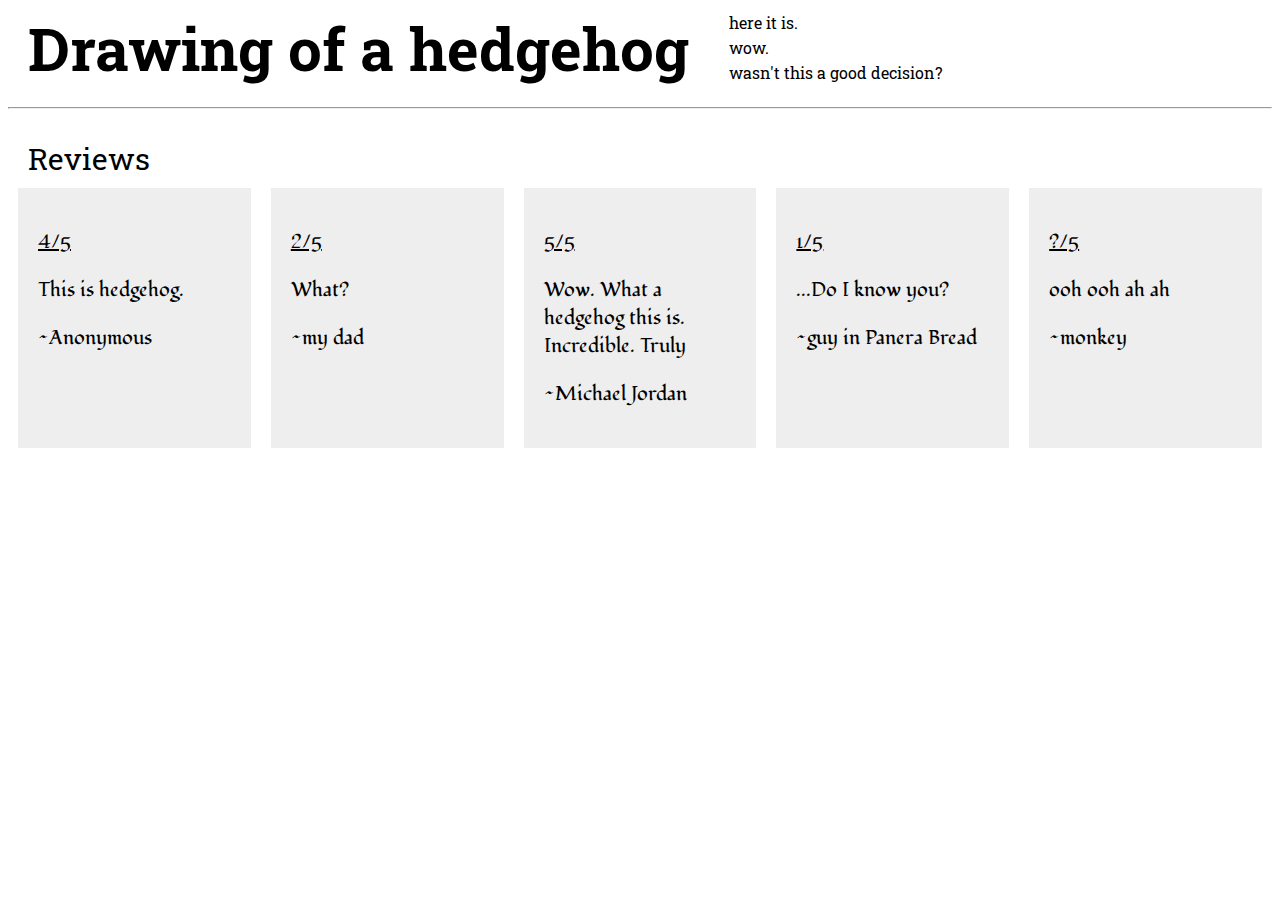
==== page2.html @ f1583b26 "finished" ====
<!DOCTYPE html>
<html lang="en">
  <head>
    <meta charset="utf-8" />
    <meta http-equiv="X-UA-Compatible" content="IE=edge" />
    <meta name="viewport" content="width=device-width, initial-scale=1" />

    <title>Hello!</title>

    <link rel="preconnect" href="https://fonts.gstatic.com">
    <link href="https://fonts.googleapis.com/css2?family=Fondamento:ital@1&family=Roboto+Slab:wght@300&display=swap" rel="stylesheet">
    <link rel="stylesheet" href="style2.css" />
  </head>
  <body>
    
    <img srcset="https://cdn.glitch.com/7d6baa11-d27d-47e9-b9f0-64e1c5e3882c%2Fhedgehog.png?v=1605469157396 1000w,
                 https://cdn.glitch.com/7d6baa11-d27d-47e9-b9f0-64e1c5e3882c%2Fhedgehog_500.png?v=1605470895661 500w"
         sizes="(max-width: 625px) 500px,
                1000px"
         class="hedgehog">
    
    <h1 class = "description">Drawing of a hedgehog</h1>
    <p class="info">here it is.</p>
    <p class="info">wow.</p>
    <p class="info">wasn't this a good decision?</p>
    
    <hr class="cleared">
    
    <p class="reviews-title">
      Reviews
    </p>
    <div class="reviews-container">
      <div class="review">
        <p><u>4/5</u></p>
        <p>This is hedgehog.</p>
        <p>~Anonymous</p>
      </div>
      <div class="review">
        <p><u>2/5</u></p>
        <p>What?</p>
        <p>~my dad</p>
      </div>
      <div class="review">
        <p><u>5/5</u></p>
        <p>Wow. What a hedgehog this is. Incredible. Truly</p>
        <p>~Michael Jordan</p>
      </div>
      <div class="review">
        <p><u>1/5</u></p>
        <p>...Do I know you?</p>
        <p>~guy in Panera Bread</p>
      </div>
      <div class="review">
        <p><u>?/5</u></p>
        <p>ooh ooh ah ah</p>
        <p>~monkey</p>
      </div>
    </div>
  </body>
</html>
---- style2.css ----
body {
  font-family: 'Roboto Slab', serif;
}

.cleared {
  clear: left;
}

.hedgehog {
  display: block;
  margin-left: auto;
  margin-right: auto;
  width: 80%;
  max-width: 1000px
}

.description {
  font-size: 60px;
  margin: 0px 40px 20px 20px;
  float: left;
}

.info {
  margin: 4px;
}

.reviews-title {
  font-size: 30px;
  margin-left: 20px;
  margin-bottom: 0px;
}

.reviews-container {
  display: flex;
}

.review {
  background-color: #eeeeee;
  font-family: 'Fondamento', cursive;
  font-size: 20px;
  padding: 20px;
  margin: 10px;
  flex: 200px
}
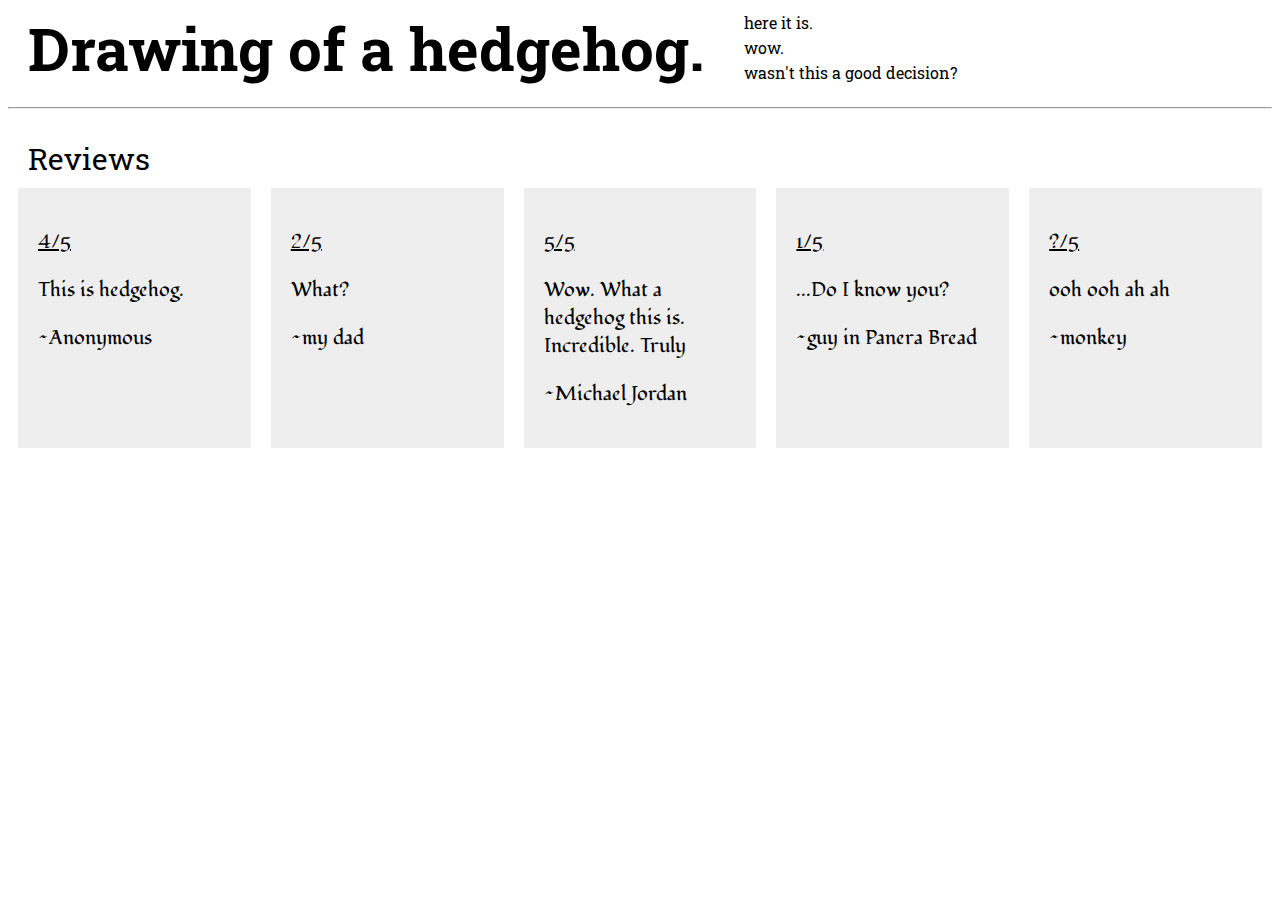
==== commit 76067b1d: "small text change" ====
--- a/page2.html
+++ b/page2.html
@@ -5,7 +5,7 @@
     <meta http-equiv="X-UA-Compatible" content="IE=edge" />
     <meta name="viewport" content="width=device-width, initial-scale=1" />
 
-    <title>Hello!</title>
+    <title>drawing of a hedgehog</title>
 
     <link rel="preconnect" href="https://fonts.gstatic.com">
     <link href="https://fonts.googleapis.com/css2?family=Fondamento:ital@1&family=Roboto+Slab:wght@300&display=swap" rel="stylesheet">
@@ -19,7 +19,7 @@
                 1000px"
          class="hedgehog">
     
-    <h1 class = "description">Drawing of a hedgehog</h1>
+    <h1 class = "description">Drawing of a hedgehog.</h1>
     <p class="info">here it is.</p>
     <p class="info">wow.</p>
     <p class="info">wasn't this a good decision?</p>
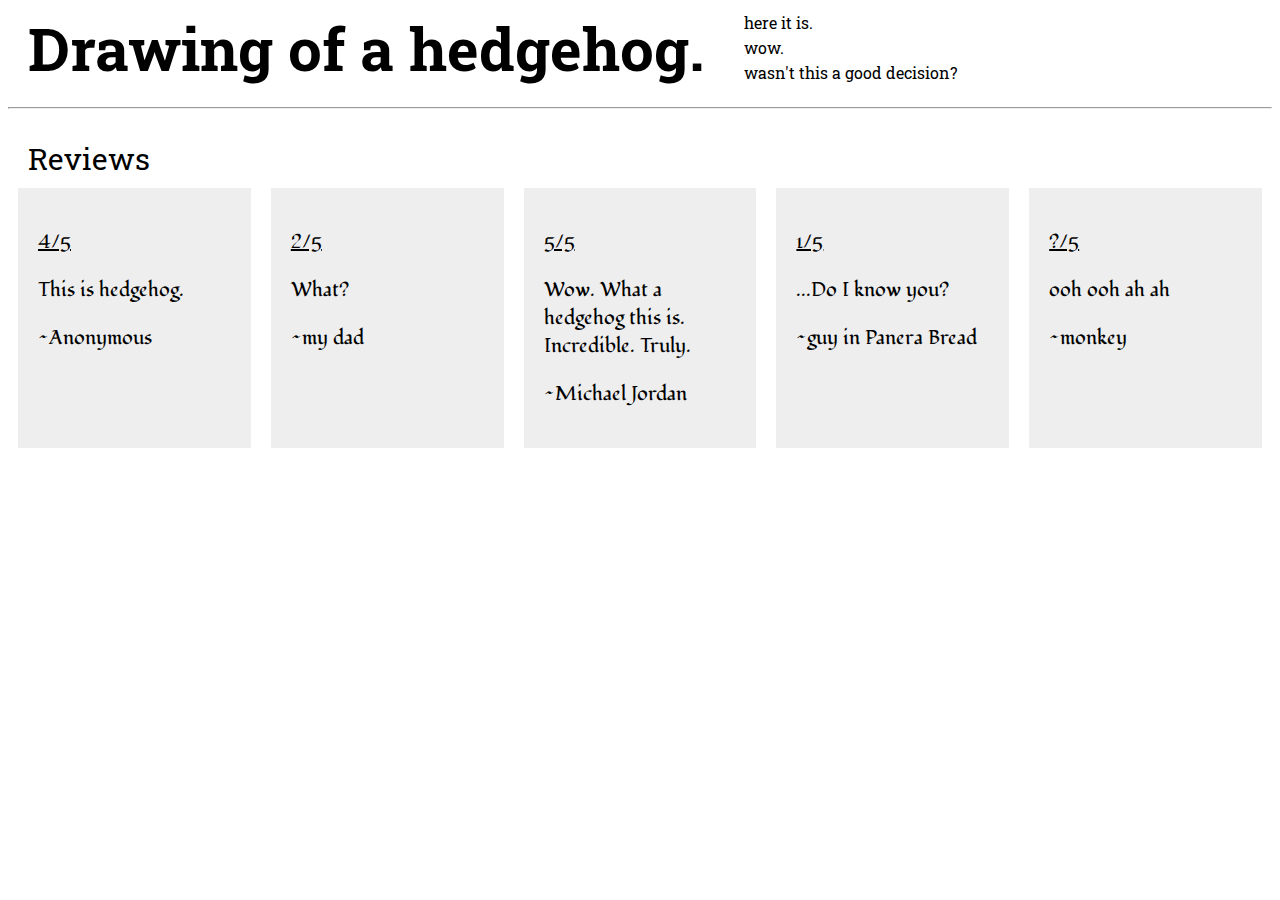
==== commit 1d34276b: "another small text change" ====
--- a/page2.html
+++ b/page2.html
@@ -42,7 +42,7 @@
       </div>
       <div class="review">
         <p><u>5/5</u></p>
-        <p>Wow. What a hedgehog this is. Incredible. Truly</p>
+        <p>Wow. What a hedgehog this is. Incredible. Truly.</p>
         <p>~Michael Jordan</p>
       </div>
       <div class="review">
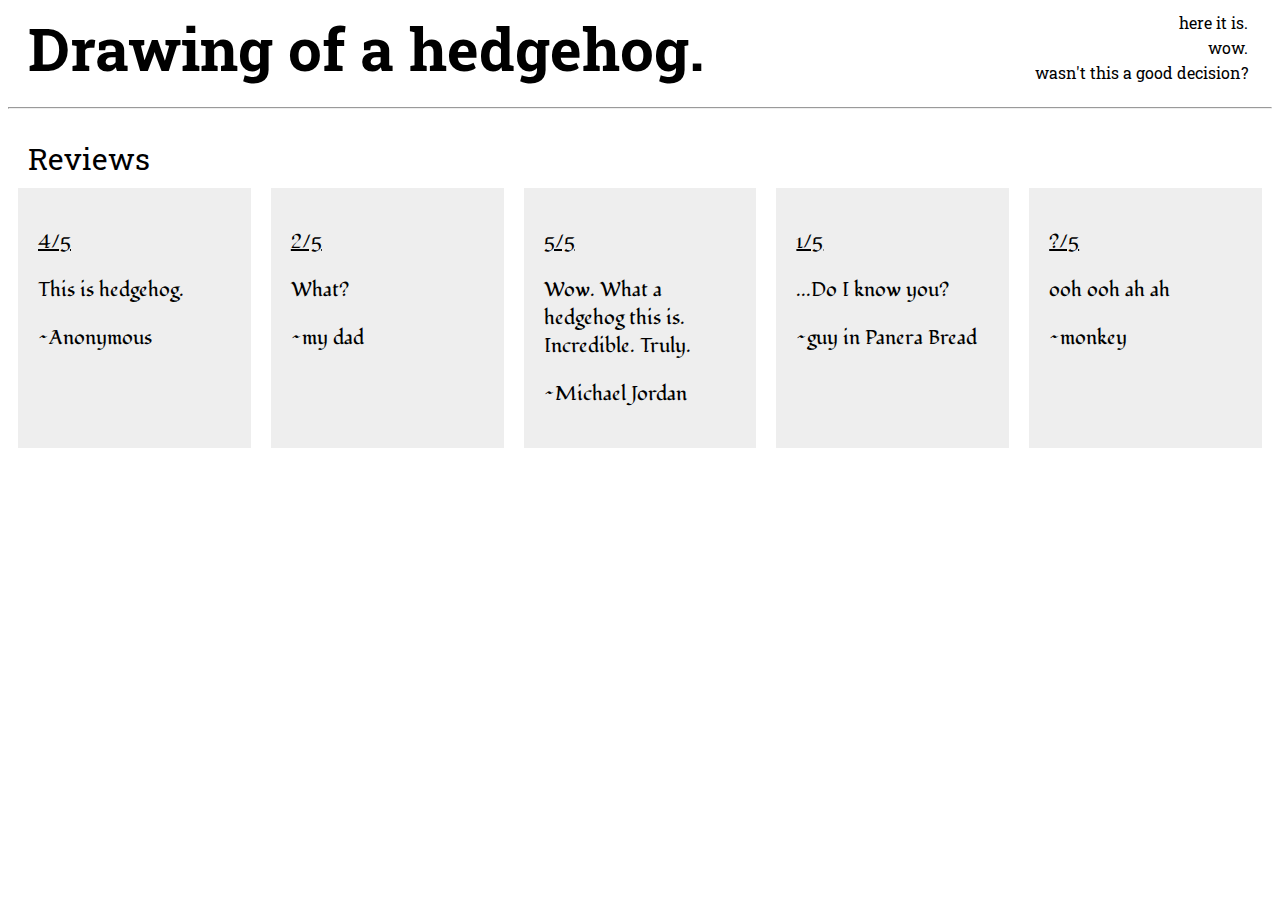
==== commit d5e1181d: "realigned hedgehog info" ====
--- a/page2.html
+++ b/page2.html
@@ -20,9 +20,11 @@
          class="hedgehog">
     
     <h1 class = "description">Drawing of a hedgehog.</h1>
-    <p class="info">here it is.</p>
-    <p class="info">wow.</p>
-    <p class="info">wasn't this a good decision?</p>
+    <div class="info-box">
+      <p class="info">here it is.</p>
+      <p class="info">wow.</p>
+      <p class="info">wasn't this a good decision?</p>
+    </div>
     
     <hr class="cleared">
     
--- a/style2.css
+++ b/style2.css
@@ -3,7 +3,7 @@
 }
 
 .cleared {
-  clear: left;
+  clear: both;
 }
 
 .hedgehog {
@@ -18,6 +18,12 @@
   font-size: 60px;
   margin: 0px 40px 20px 20px;
   float: left;
+}
+
+.info-box {
+  float: right;
+  text-align: right;
+  margin-right: 20px;
 }
 
 .info {
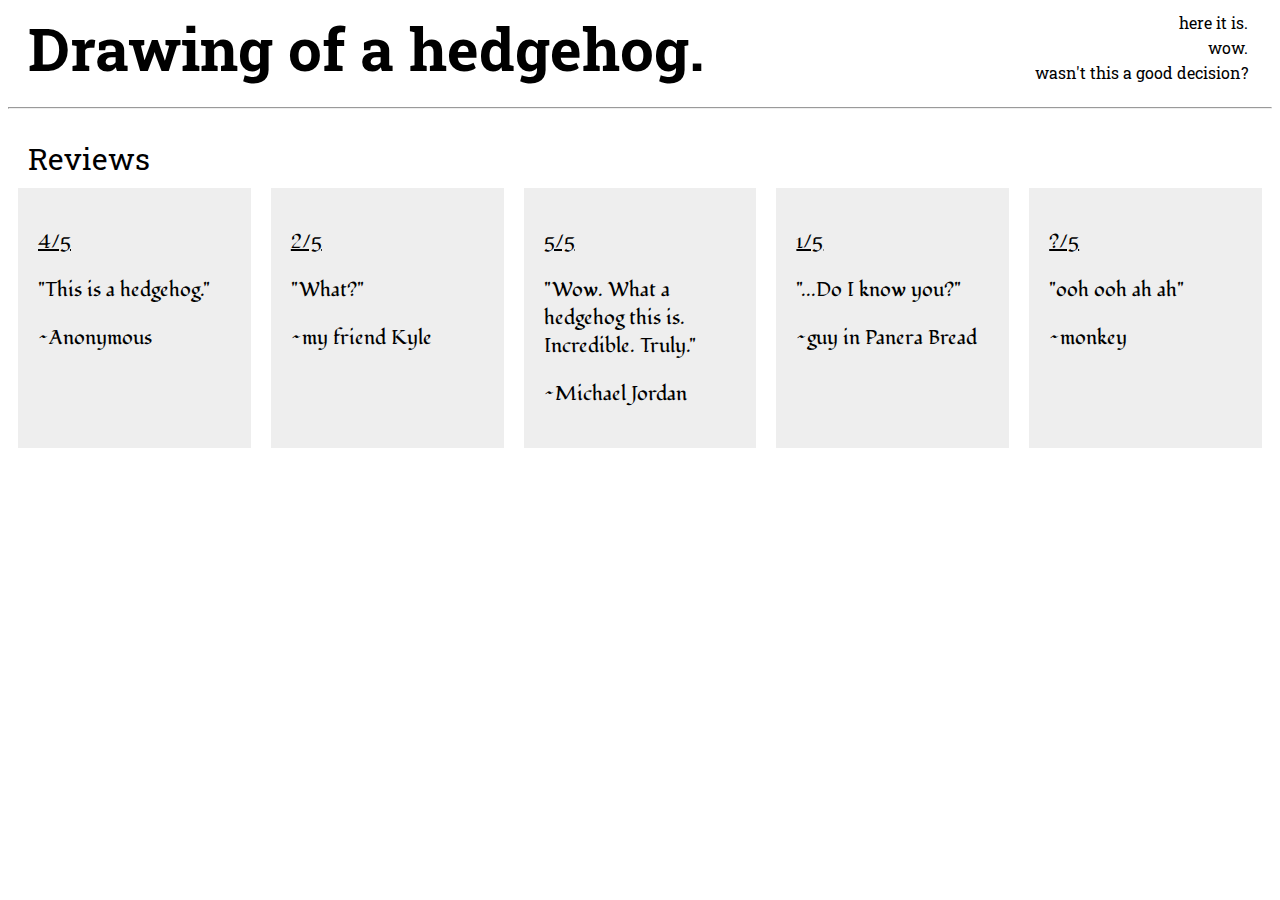
==== commit 1a0fd8d7: "changed some reviews" ====
--- a/page2.html
+++ b/page2.html
@@ -34,27 +34,27 @@
     <div class="reviews-container">
       <div class="review">
         <p><u>4/5</u></p>
-        <p>This is hedgehog.</p>
+        <p>"This is a hedgehog."</p>
         <p>~Anonymous</p>
       </div>
       <div class="review">
         <p><u>2/5</u></p>
-        <p>What?</p>
-        <p>~my dad</p>
+        <p>"What?"</p>
+        <p>~my friend Kyle</p>
       </div>
       <div class="review">
         <p><u>5/5</u></p>
-        <p>Wow. What a hedgehog this is. Incredible. Truly.</p>
+        <p>"Wow. What a hedgehog this is. Incredible. Truly."</p>
         <p>~Michael Jordan</p>
       </div>
       <div class="review">
         <p><u>1/5</u></p>
-        <p>...Do I know you?</p>
+        <p>"...Do I know you?"</p>
         <p>~guy in Panera Bread</p>
       </div>
       <div class="review">
         <p><u>?/5</u></p>
-        <p>ooh ooh ah ah</p>
+        <p>"ooh ooh ah ah"</p>
         <p>~monkey</p>
       </div>
     </div>
